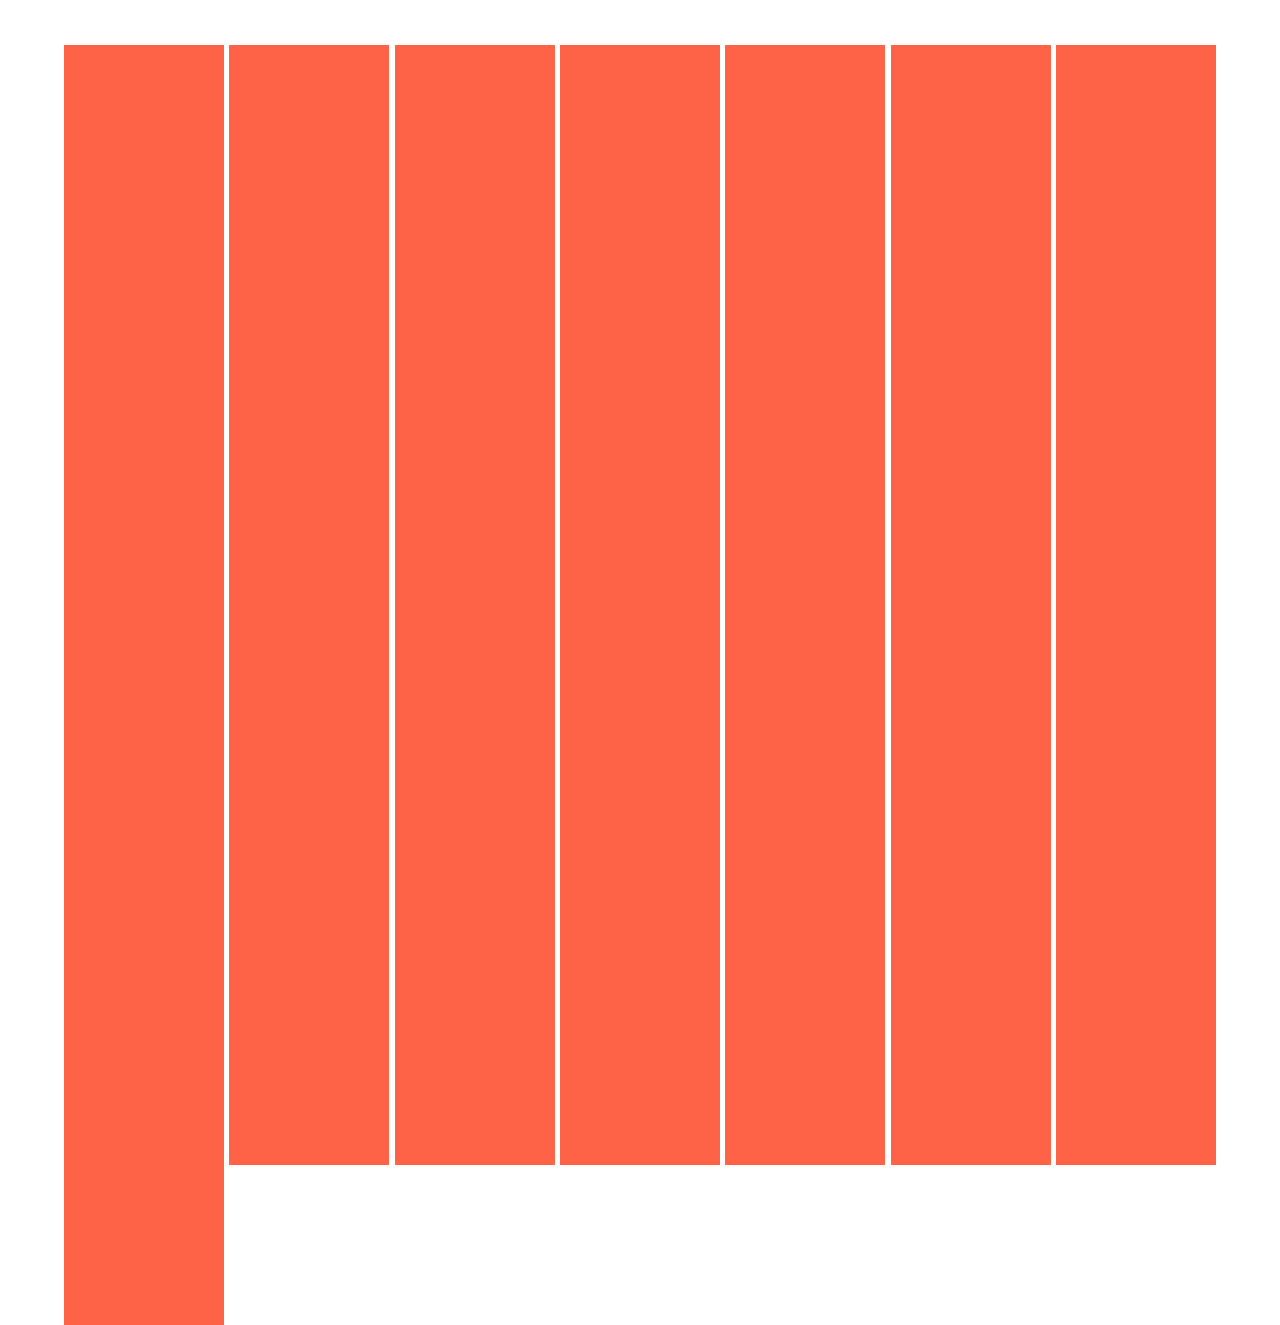
==== javascript intro/index.html @ c70e2623 "Create index.html" ====
<!DOCTYPE html>
<html lang="en">
<head>
    <meta charset="UTF-8" />
    <meta http-equiv="X-UA-Compatible" content="IE=edge" />
    <meta name="viewport" content="width=device-width, initial-scale=1.0" />
    <title>Design 3A</title>
    <style>
        /* this is a simple wy to reset css */
        * {
            padding: 0;
            margin: 0;
            box-sizing: border-box;
        }
        body {
            width: 100vw;
            height: 100vh;
            margin: 0 auto;
        }
        /* a simple way of centering content on a page is to use css grid and the place-content property  */
        main {
            width: inherit;
            height: inherit;
            display: grid;
            place-content: center;
        }

        .container {
            width: 90vw;
            height: 90vh;
            display: flex;
            flex-wrap: wrap;
            justify-content: space-between;
        }

        .shape {
            width: 10rem;
            height: 10rem;
            background-color: tomato;
            transition: all 200ms cubic-bezier(0.58, -0.01, 0.34, 0.99);
        }
        /* add interactivity with the hove pseudo selector */
        .shape:hover {
            opacity: 10%;
        }
    </style>
</head>
<body>
<main>
    <div class="container">
        <!-- an emmet shortcut to create all the elements is ".shape*50"-->
        <div class="shape"></div>
        <div class="shape"></div>
        <div class="shape"></div>
        <div class="shape"></div>
        <div class="shape"></div>
        <div class="shape"></div>
        <div class="shape"></div>
        <div class="shape"></div>
        <div class="shape"></div>
        <div class="shape"></div>
        <div class="shape"></div>
        <div class="shape"></div>
        <div class="shape"></div>
        <div class="shape"></div>
        <div class="shape"></div>
        <div class="shape"></div>
        <div class="shape"></div>
        <div class="shape"></div>
        <div class="shape"></div>
        <div class="shape"></div>
        <div class="shape"></div>
        <div class="shape"></div>
        <div class="shape"></div>
        <div class="shape"></div>
        <div class="shape"></div>
        <div class="shape"></div>
        <div class="shape"></div>
        <div class="shape"></div>
        <div class="shape"></div>
        <div class="shape"></div>
        <div class="shape"></div>
        <div class="shape"></div>
        <div class="shape"></div>
        <div class="shape"></div>
        <div class="shape"></div>
        <div class="shape"></div>
        <div class="shape"></div>
        <div class="shape"></div>
        <div class="shape"></div>
        <div class="shape"></div>
        <div class="shape"></div>
        <div class="shape"></div>
        <div class="shape"></div>
        <div class="shape"></div>
        <div class="shape"></div>
        <div class="shape"></div>
        <div class="shape"></div>
        <div class="shape"></div>
        <div class="shape"></div>
        <div class="shape"></div>
    </div>
</main>
<script>

</script>
</body>
</html>
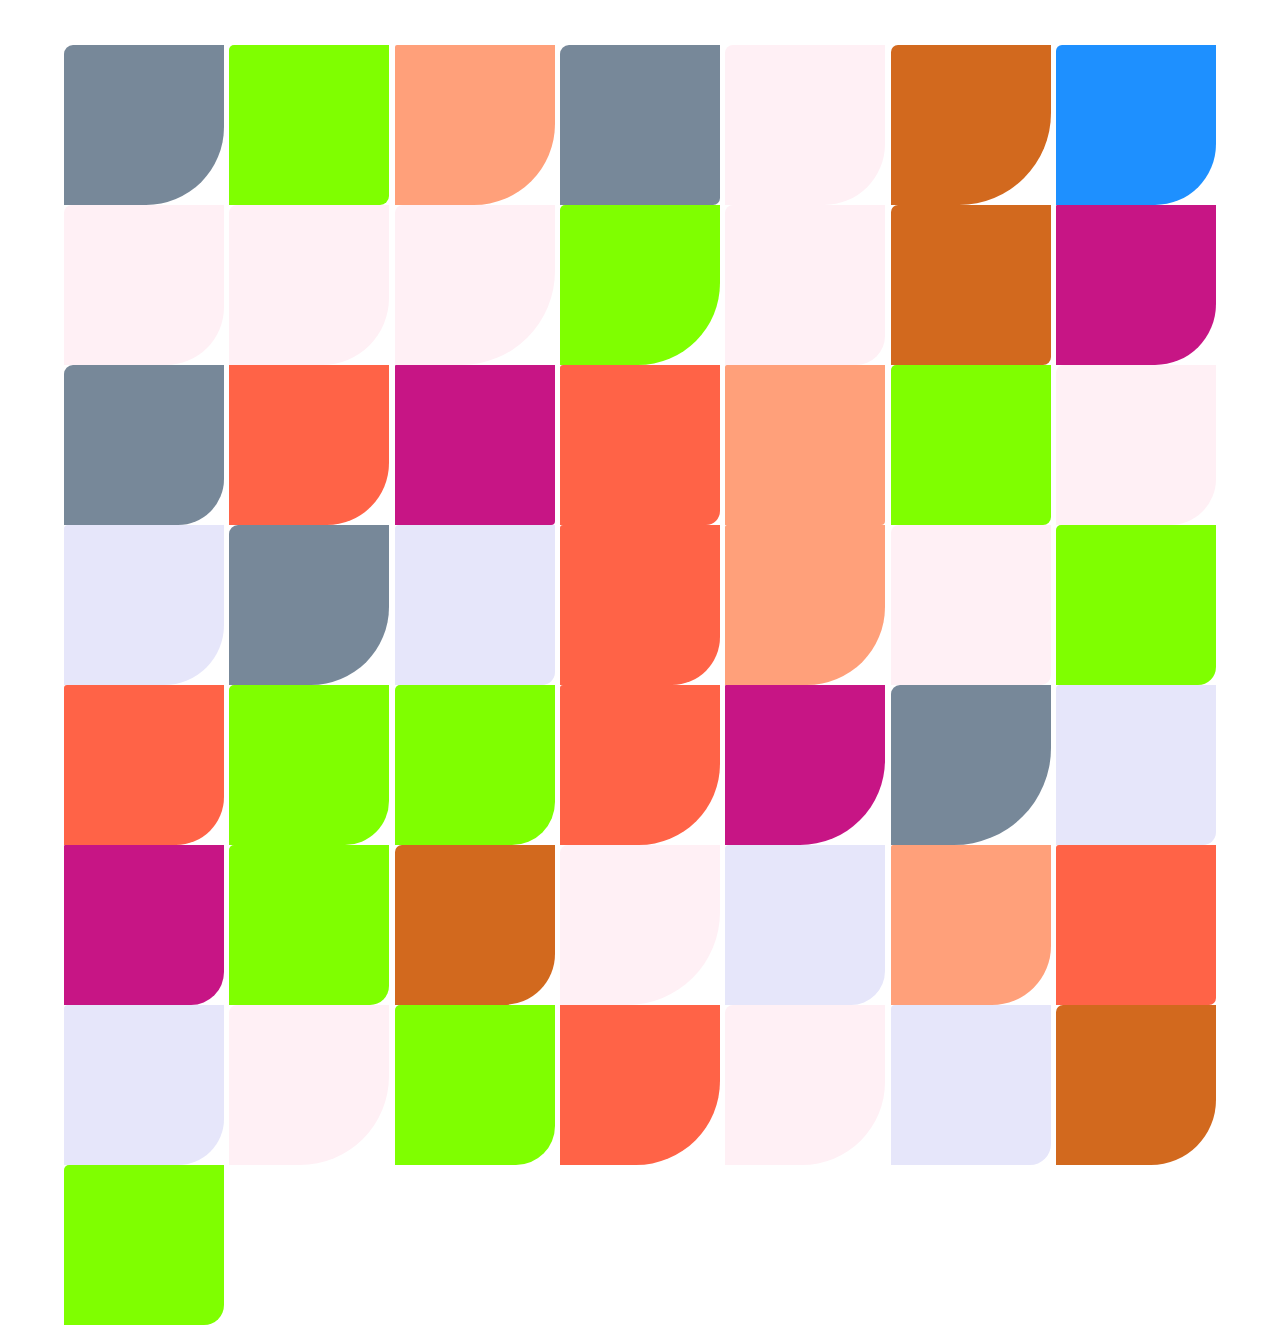
==== commit 0fb93450: "Update index.html" ====
--- a/javascript intro/index.html
+++ b/javascript intro/index.html
@@ -102,6 +102,37 @@
     </div>
 </main>
 <script>
+const clr = [
+    "Indian Red",
+    "MediumVioletRed",
+    "LightSalmon",
+    "DarkKhai",
+    "Lavender",
+    "Chartreuse",
+    "DodgerBlue",
+    "Chocolate",
+    "LavenderBlush",
+    "LightSlateGray",
+]
+
+const shapes = document.querySelectorAll(".shape")
+shapes.forEach(function(shape){
+    let randomRadius = Math.floor(Math.random() * 100)
+    let randomColorIndex = Math.floor(Math.random() * clr.length)
+    shape.style.background = clr[randomColorIndex] 
+    shape.style.borderRadius = `${randomColorIndex}px 0px ${randomRadius}px`
+    shape.addEventListener("mouseover", function(){
+     randomRadius = Math.floor(Math.random() * 100)
+     randomColorIndex = Math.floor(Math.random() * clr.length)
+    shape.style.background = clr[randomColorIndex] 
+    shape.style.borderRadius = `${randomColorIndex}px 0px ${randomRadius}px`
+    }) 
+    
+
+})
+
+
+
 
 </script>
 </body>
